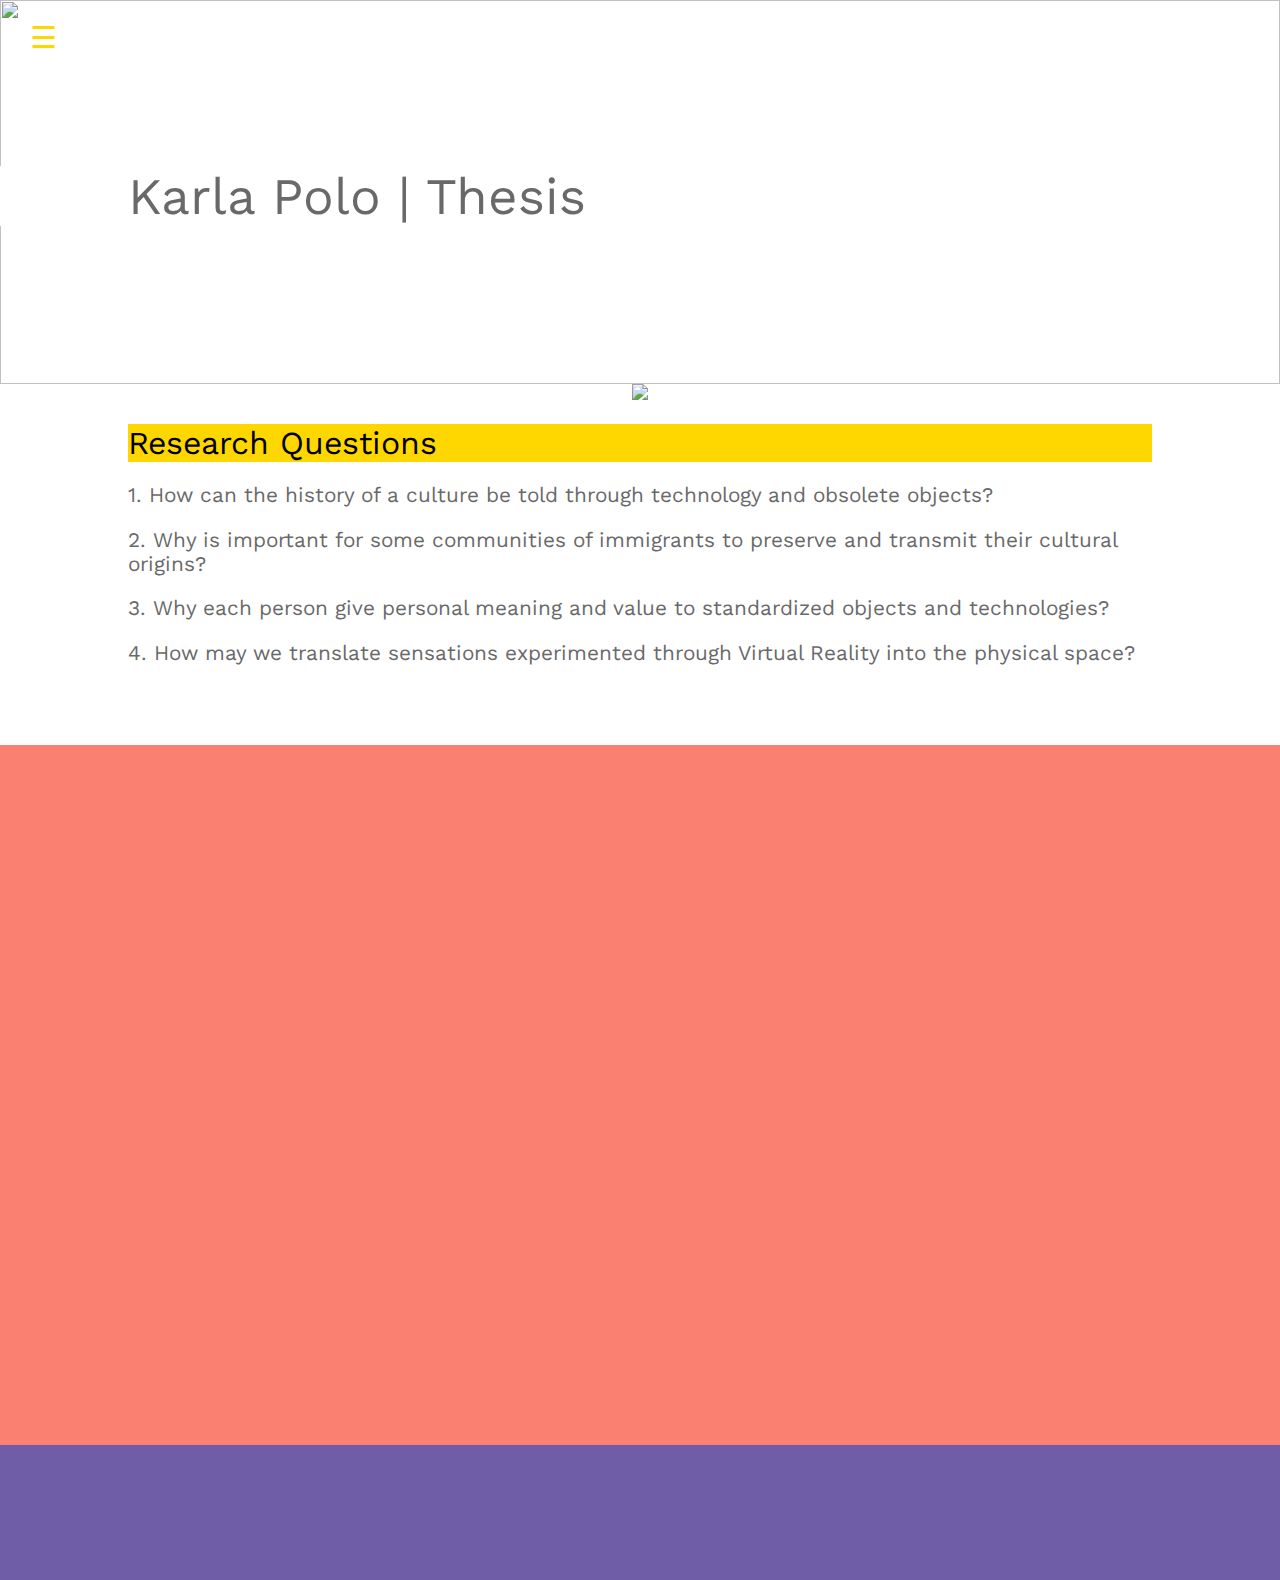
==== index.html @ f6675199 "6:14PM" ====
<!DOCTYPE html>
<html>
<head>
	<title>Karla Polo / Thesis</title>
	<meta charset="utf-8" />
    <meta name="viewport" content="user-scalable=no, initial-scale=1, maximum-scale=1, minimum-scale=1, width=device-width">

	<link rel="stylesheet" href="css/normalize.min.css">
	<link rel="stylesheet" href="css/style.css">


</head>
<body>
	
	<div id="mySideNav" class="sideNav">
		<a id="closeIcon" href="javascript:void(0)" onclick = "closeNav()">&times;</a>
	</div>

	<div id="home">
		<div class="ham-container">
		<span class="hamberguer" style="font-size: 30px; color:gold; cursor: pointer;" onclick="openNav()">&#9776;</span></div>
		<div class="header">
			<span class="big-text">Karla Polo | Thesis</span>
			<img src="images/banner.jpg">
		</div>
		
	</div>

	

	<div id="grid-one" class="grid-one page">
		<div class="grid-one-container">
			<img src="images/grid-01.png">
			<div>
			<div id="rq" class="titles">Research Questions</div>
			<p class="content">1. How can the history of a culture be told through technology and obsolete objects?</p>
			<p class="content">2. Why is important for some communities of immigrants to preserve and transmit their cultural origins?</p>
			<p class="content">3. Why each person give personal meaning and value to standardized objects and technologies?</p>
			<p class="content">4. How may we translate sensations experimented through Virtual Reality into the physical space?</p>
		</div>	 	
		</div>		
	</div>


	<div id="contact" class="contact page">
		<div class="contact-container">	 
			<spam class="big-text t5">CONTACT</spam>		
		</div>		
	</div>

	<footer>
	 
	</footer>


	
	<script type="text/javascript" src="js/main.js"></script>
	
	<script type="text/javascript" src="js/jquery-min.js"></script>
	
	<script src="https://ajax.googleapis.com/ajax/libs/jquery/1.12.4/jquery.min.js"></script>
</body>
</html>

<!-- Credist (Code sources)
	- Menu Bar Code:
		Copyright (c) 2017 by Adam Macias (http://codepen.io/adammacias/pen/WvxVRP) -->
---- css/style.css ----
@import 'https://fonts.googleapis.com/css?family=Work+Sans:300,400,700';
	
	body{
		font-size: 16px;
		font-family: 'Work Sans', sans-serif;
		top: 0;
	}	

	.ham-container{
		position: fixed;
		z-index: 90;
	}
	.hamberguer{
		top: 20px;
		left: 30px;
		position: absolute;
		
	}

	#mySideNav{
	width: 0;
	height: 100vh;
	z-index: 100;
	background-color: black;
	opacity: 0.8;
	display: block;
	position: fixed;
	text-align: center;
	transition: width 1s; 
	overflow-x: hidden;

	}

    #closeIcon{
    position: absolute;
    top: -30px;
    right: 25px;
    font-size: 50px;
    margin-left: 50px;
	}

	.sideNav a{
	text-decoration: none;
	font-size: 1.3em;
	color: white;
	display: block;
	padding: 5px;
	font-family: Work Sans;
	margin-top: 30px;

	}

	.sideNav a:hover{
	color: gold;
	}

/* home page */

	#home{
		width: 100%;
		height: 30vw;
		position: relative;
		text-align: center;


	}

	.header img{
		position: absolute;
		width: 100vw;
		height: 30vw;
		left: 0;
		object-fit: cover;
		object-position:0 30%;
		z-index: 1;

	}

	.fixed{
		position: fixed;
	}

	.big-text{
		font-size: 4vw;
		top: 13vw;
		font-family: 'Work Sans';
		position: absolute;
		color: dimgray;
		z-index: 2;
		left: 0;
		background-color: white;
		/*opacity: 0.5;*/
		padding-left: 10vw;
		padding-right: 1vw;




	}

	.titles{
		font-size: 2em;
		top: 20px;
		font-family: 'Work Sans';
		position: relative;
		color: black;
		width: 80vw;
		margin-left: 10vw;
		text-align: left;
		background-color: gold;
	}
	.content{
		font-size: 1.3em;
		top: 20px;
		font-family: 'Work Sans';
		position: relative;
		color: dimgray;
		width: 80vw;
		margin-left: 10vw;
		text-align: left;

	}


/* team page */
	.grid-one{
		width: 100%;
		height: auto;
		margin-left: 0vw;
		z-index: 1;
		background-color: white;
		position: relative;
		text-align: center;
	}

	.grid-one img{
		width: 90vw;
		height: auto;
	}
	.grid-one-container{
		margin-bottom: 100px;
	}
/* #inspiration page */
	.#inspiration{
		width: 100%;
		height: calc(23vw*3);
		margin-left: 0vw;
		z-index: 1;
		background-color: white;
		position: relative;
		text-align: center;
	}
	.grid-container{
		width: 81vw;
		height: auto;
		margin-left: 9.5vw;
		margin-top: 60px;
		
	}

	.img-grid{
		background-color: gold;
		width: calc(78vw/3);
		height: 18.8vw;
		margin: 0.5vw;
		float: left;
	}
	.grid-container img{
		width: calc(78vw/3);
		height: auto;
		z-index: 1;
	}
	.name-grid {
		width: calc(78vw/3);
		height: 18.8vw;
		z-index: 10;
		position: absolute;
		text-align: left;
		opacity: 0;
	}

	.name-grid:hover{
		opacity: 1;
		cursor: pointer;
	}	

	.name-grid span{
		position: absolute;
		font-size: 24px;
		margin-left: 1vw;
		color: white;
		z-index: 20;
		margin-top: 2vw;
	}

	.back-grid{
		width: calc(78vw/3);
		height: 18.8vw;
		background-color: black;
		opacity: 0.5;
		z-index: 11;
	}

/* aesthetic page */
	.aesthetic{
		width: 100%;
		height: 110vw;
		margin-left: 0vw;
		z-index: 1;
		background-color: white;
		position: relative;
		text-align: center;
	}

	.aesthetic img{
		width: 80vw;
		height: auto;
		margin-left: 1vw;
		padding-top: 50px;
	}

/* refined page */
	.refined{
		width: 100%;
		height: 110vw;
		margin-left: 0vw;
		z-index: 1;
		background-color: white;
		position: relative;
		text-align: center;
	}

	.refined img{
		width: 80vw;
		height: auto;
		margin-left: 1vw;
		padding-top: 50px;
	}


/* contact page */
	.contact{
		width: 100%;
		height: 700px;
		margin-left: 0vw;
		z-index: 1;
		background-color: salmon;
		position: relative;
		text-align: center;
	}



/* menu page */
	.menubar{
		background-color: #f8f7fb;
		width: 100vw;
		height: 50px;
		margin-left: 0;
		margin-top: -50px;
		opacity: 0.7;
		z-index: 10;
		
	}

	.fixed{
		position: fixed;
		top: 50px;
		width: 100%;
		opacity: 0.9;

	}
	.menubar nav{
		align-content: center;
		text-decoration: none;
		text-align: center;
		list-style-type: none;
		padding-top: 11px;
		width: 70vw;
		height: 50px;
		margin-left: 15vw;
		margin-top: -50px;
		z-index: 20; 

	}

	.menubar nav li{
		position: relative;
		display: inline-block;
		padding-left: 1vw;
		padding-right: 1vw;

	}


	.submenu{
		text-decoration: none;
		color: #604B9F;
		background-color: none;
		font-size: 20px;
		font-family: 'Work Sans', sans-serif;
		padding: 13px;

	}

	.submenu:hover{
		background-color: #604B9F;
		color: white;
		text-decoration: none;
	}

	footer{
		opacity: 0.9;
		width: 100vw;
		height: 15vh;
		bottom: 0;
		position: relative;
		z-index: 30;
		transition: 0.5s;
		background-color: #604B9F;
		
	}


	.purple{
		background-color: #604B9F;
		color: white;
		text-decoration: none;
	}


	.t1, .t2, .t3, .t4, .t5 {
		opacity: 0;
		transition: opacity 0.5s;
	}
	.appear{
		opacity: 1;
	}

	.display{
		display: all;
		opacity: 1;
		transition: 0.5s;
	}
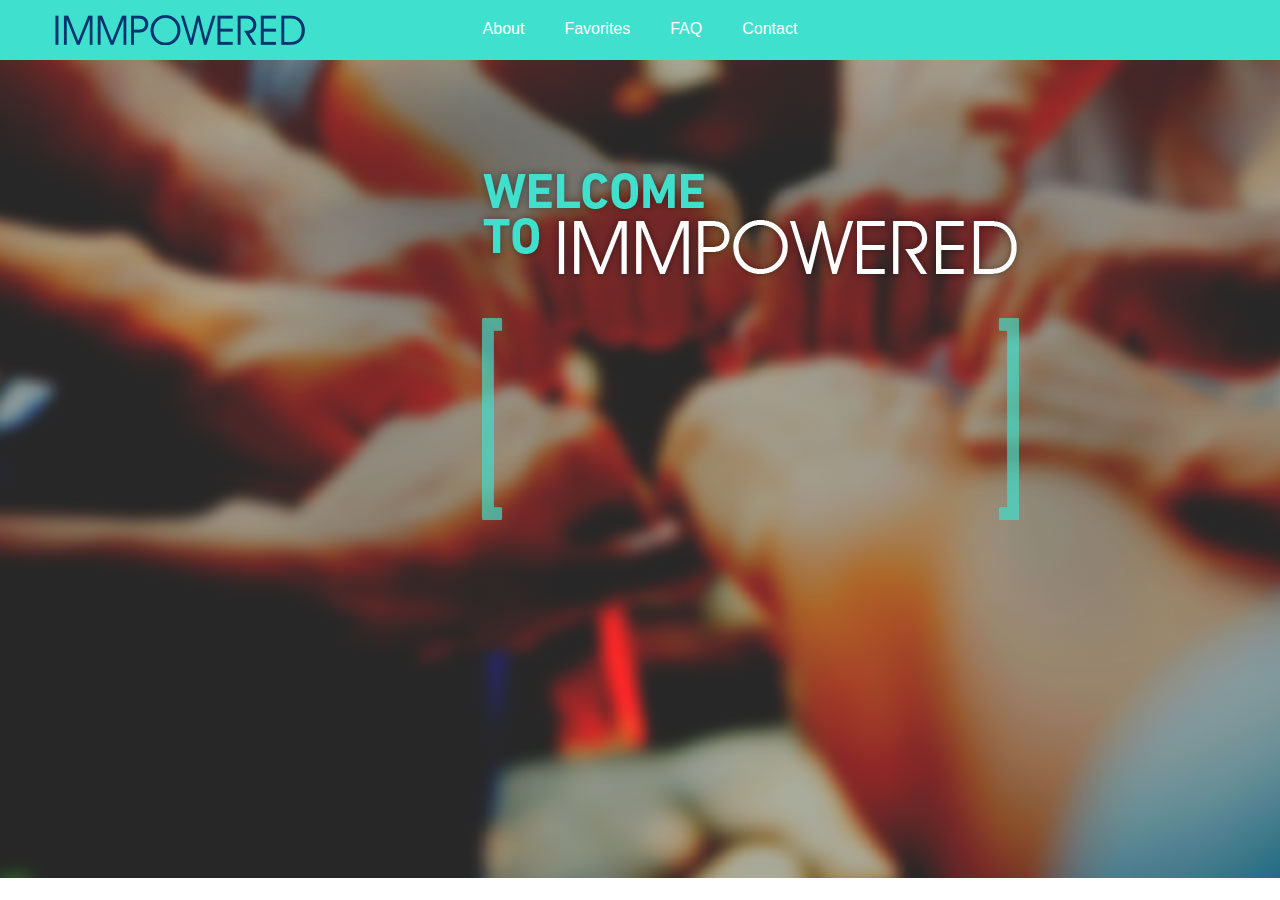
==== commit a12341e9: "Second commit" ====
--- a/index.html
+++ b/index.html
@@ -1,7 +1,7 @@
 <!DOCTYPE html>
 <html>
 <head>
-	<title>Karla Polo / Thesis</title>
+	<title>Immpowered</title>
 	<meta charset="utf-8" />
     <meta name="viewport" content="user-scalable=no, initial-scale=1, maximum-scale=1, minimum-scale=1, width=device-width">
 
@@ -12,41 +12,29 @@
 </head>
 <body>
 	
+	<div id="myTopNav" class="topNav">
+		<div class="ham-container">
+			<span class="hamberguer" style="font-size: 25px; color:white; cursor: pointer;" onclick="openNav()">&#9776;</span>
+		</div>
+		
+		<img id="logo" src="images/logo.png">
+	</div>
+
 	<div id="mySideNav" class="sideNav">
 		<a id="closeIcon" href="javascript:void(0)" onclick = "closeNav()">&times;</a>
 	</div>
 
 	<div id="home">
-		<div class="ham-container">
-		<span class="hamberguer" style="font-size: 30px; color:gold; cursor: pointer;" onclick="openNav()">&#9776;</span></div>
-		<div class="header">
-			<span class="big-text">Karla Polo | Thesis</span>
-			<img src="images/banner.jpg">
-		</div>
+		<img id="back-img" src="images/background.jpg">
 		
 	</div>
 
 	
 
 	<div id="grid-one" class="grid-one page">
-		<div class="grid-one-container">
-			<img src="images/grid-01.png">
-			<div>
-			<div id="rq" class="titles">Research Questions</div>
-			<p class="content">1. How can the history of a culture be told through technology and obsolete objects?</p>
-			<p class="content">2. Why is important for some communities of immigrants to preserve and transmit their cultural origins?</p>
-			<p class="content">3. Why each person give personal meaning and value to standardized objects and technologies?</p>
-			<p class="content">4. How may we translate sensations experimented through Virtual Reality into the physical space?</p>
-		</div>	 	
-		</div>		
+		
 	</div>
 
-
-	<div id="contact" class="contact page">
-		<div class="contact-container">	 
-			<spam class="big-text t5">CONTACT</spam>		
-		</div>		
-	</div>
 
 	<footer>
 	 
--- a/css/style.css
+++ b/css/style.css
@@ -9,13 +9,63 @@
 
 	.ham-container{
 		position: fixed;
-		z-index: 90;
+		z-index: 300;
+		display: none;
 	}
 	.hamberguer{
-		top: 20px;
+		top: 1px;
 		left: 30px;
 		position: absolute;
 		
+	}
+
+	#myTopNav{
+	height: 60px;
+	width: 100vw;
+	position: fixed;
+	background-color: #3FE0CD;
+	text-align: center;
+	z-index: 1;
+	top: 0;
+	
+	}
+
+	#intro-p{
+		max-width: 25vw;
+		font-size: 1em;
+		text-align: left;
+		position: absolute;
+		margin-left: 37.5vw;
+		z-index: 200;		
+		
+	}
+
+	.topNav a{
+		text-decoration: none;
+		font-size: 1em;
+		color: white;
+		display: inline-block;
+		padding: 20px;
+		font-family: Arial;
+		
+	}
+
+	.topNav a:hover{
+		color: gold;
+	}
+
+	#logo{
+		position: absolute;
+		padding: 15px;
+		left: 40px;
+		height: 30px;
+	}
+
+	span{
+		float: right;
+		margin-right: 30px;
+		margin-top: 10px;
+
 	}
 
 	#mySideNav{
@@ -29,6 +79,7 @@
 	text-align: center;
 	transition: width 1s; 
 	overflow-x: hidden;
+	z-index: 399;
 
 	}
 
@@ -89,13 +140,11 @@
 		color: dimgray;
 		z-index: 2;
 		left: 0;
-		background-color: white;
+
 		/*opacity: 0.5;*/
 		padding-left: 10vw;
 		padding-right: 1vw;
-
-
-
+		z-index: 1;
 
 	}
 
@@ -122,224 +171,19 @@
 
 	}
 
+@media screen and (max-width: 500px), screen and (max-device-width: 500px) and (orientation: landscape), screen and (max-device-height: 500px) and (orientation: landscape){
 
-/* team page */
-	.grid-one{
-		width: 100%;
-		height: auto;
-		margin-left: 0vw;
-		z-index: 1;
-		background-color: white;
-		position: relative;
-		text-align: center;
+	.ham-container{
+		display: inline-block;
+		left: 0;
 	}
+		.topNav a{
+		display: none;
 
-	.grid-one img{
-		width: 90vw;
-		height: auto;
-	}
-	.grid-one-container{
-		margin-bottom: 100px;
-	}
-/* #inspiration page */
-	.#inspiration{
-		width: 100%;
-		height: calc(23vw*3);
-		margin-left: 0vw;
-		z-index: 1;
-		background-color: white;
-		position: relative;
-		text-align: center;
-	}
-	.grid-container{
-		width: 81vw;
-		height: auto;
-		margin-left: 9.5vw;
-		margin-top: 60px;
 		
 	}
 
-	.img-grid{
-		background-color: gold;
-		width: calc(78vw/3);
-		height: 18.8vw;
-		margin: 0.5vw;
-		float: left;
+	#logo{
+		display: none;
 	}
-	.grid-container img{
-		width: calc(78vw/3);
-		height: auto;
-		z-index: 1;
-	}
-	.name-grid {
-		width: calc(78vw/3);
-		height: 18.8vw;
-		z-index: 10;
-		position: absolute;
-		text-align: left;
-		opacity: 0;
-	}
-
-	.name-grid:hover{
-		opacity: 1;
-		cursor: pointer;
-	}	
-
-	.name-grid span{
-		position: absolute;
-		font-size: 24px;
-		margin-left: 1vw;
-		color: white;
-		z-index: 20;
-		margin-top: 2vw;
-	}
-
-	.back-grid{
-		width: calc(78vw/3);
-		height: 18.8vw;
-		background-color: black;
-		opacity: 0.5;
-		z-index: 11;
-	}
-
-/* aesthetic page */
-	.aesthetic{
-		width: 100%;
-		height: 110vw;
-		margin-left: 0vw;
-		z-index: 1;
-		background-color: white;
-		position: relative;
-		text-align: center;
-	}
-
-	.aesthetic img{
-		width: 80vw;
-		height: auto;
-		margin-left: 1vw;
-		padding-top: 50px;
-	}
-
-/* refined page */
-	.refined{
-		width: 100%;
-		height: 110vw;
-		margin-left: 0vw;
-		z-index: 1;
-		background-color: white;
-		position: relative;
-		text-align: center;
-	}
-
-	.refined img{
-		width: 80vw;
-		height: auto;
-		margin-left: 1vw;
-		padding-top: 50px;
-	}
-
-
-/* contact page */
-	.contact{
-		width: 100%;
-		height: 700px;
-		margin-left: 0vw;
-		z-index: 1;
-		background-color: salmon;
-		position: relative;
-		text-align: center;
-	}
-
-
-
-/* menu page */
-	.menubar{
-		background-color: #f8f7fb;
-		width: 100vw;
-		height: 50px;
-		margin-left: 0;
-		margin-top: -50px;
-		opacity: 0.7;
-		z-index: 10;
-		
-	}
-
-	.fixed{
-		position: fixed;
-		top: 50px;
-		width: 100%;
-		opacity: 0.9;
-
-	}
-	.menubar nav{
-		align-content: center;
-		text-decoration: none;
-		text-align: center;
-		list-style-type: none;
-		padding-top: 11px;
-		width: 70vw;
-		height: 50px;
-		margin-left: 15vw;
-		margin-top: -50px;
-		z-index: 20; 
-
-	}
-
-	.menubar nav li{
-		position: relative;
-		display: inline-block;
-		padding-left: 1vw;
-		padding-right: 1vw;
-
-	}
-
-
-	.submenu{
-		text-decoration: none;
-		color: #604B9F;
-		background-color: none;
-		font-size: 20px;
-		font-family: 'Work Sans', sans-serif;
-		padding: 13px;
-
-	}
-
-	.submenu:hover{
-		background-color: #604B9F;
-		color: white;
-		text-decoration: none;
-	}
-
-	footer{
-		opacity: 0.9;
-		width: 100vw;
-		height: 15vh;
-		bottom: 0;
-		position: relative;
-		z-index: 30;
-		transition: 0.5s;
-		background-color: #604B9F;
-		
-	}
-
-
-	.purple{
-		background-color: #604B9F;
-		color: white;
-		text-decoration: none;
-	}
-
-
-	.t1, .t2, .t3, .t4, .t5 {
-		opacity: 0;
-		transition: opacity 0.5s;
-	}
-	.appear{
-		opacity: 1;
-	}
-
-	.display{
-		display: all;
-		opacity: 1;
-		transition: 0.5s;
-	}
+}
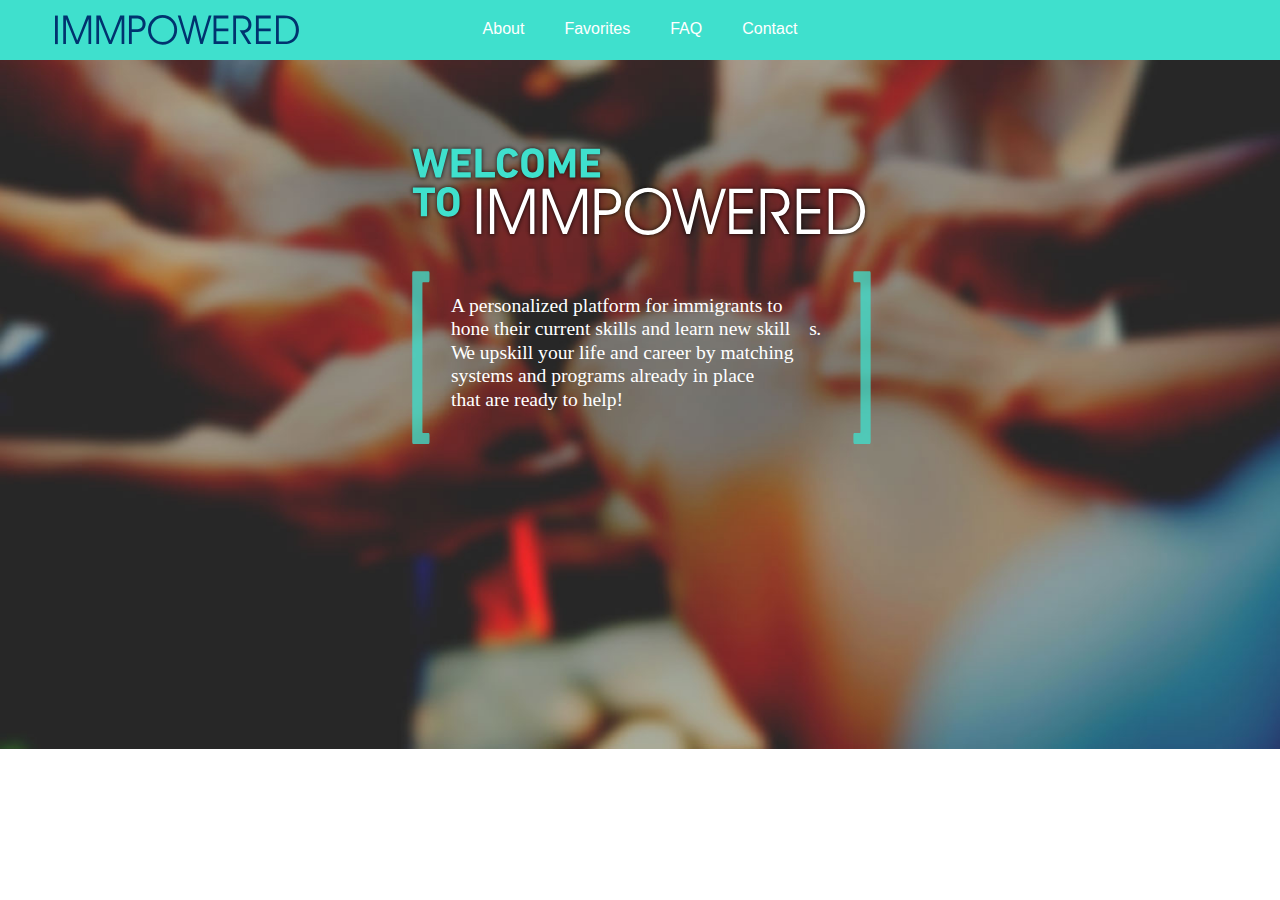
==== commit 73d5a8a0: "10:52" ====
--- a/index.html
+++ b/index.html
@@ -17,7 +17,7 @@
 			<span class="hamberguer" style="font-size: 25px; color:white; cursor: pointer;" onclick="openNav()">&#9776;</span>
 		</div>
 		
-		<img id="logo" src="images/logo.png">
+		<img id="logo" src="images/logo.svg">
 	</div>
 
 	<div id="mySideNav" class="sideNav">
@@ -25,7 +25,9 @@
 	</div>
 
 	<div id="home">
-		<img id="back-img" src="images/background.jpg">
+		
+		<img id="back-img" src="images/background2.jpg">
+		<img id="back-img" src="images/background.svg">
 		
 	</div>
 
--- a/css/style.css
+++ b/css/style.css
@@ -18,6 +18,15 @@
 		position: absolute;
 		
 	}
+	#back-img{
+		width: 100vw;
+		max-height: 100vh;
+		object-fit: cover;
+		object-position:0 0%;
+		position: absolute;
+		left: 0;
+	}
+
 
 	#myTopNav{
 	height: 60px;
@@ -36,7 +45,8 @@
 		text-align: left;
 		position: absolute;
 		margin-left: 37.5vw;
-		z-index: 200;		
+		z-index: 200;
+
 		
 	}
 
@@ -117,16 +127,6 @@
 
 	}
 
-	.header img{
-		position: absolute;
-		width: 100vw;
-		height: 30vw;
-		left: 0;
-		object-fit: cover;
-		object-position:0 30%;
-		z-index: 1;
-
-	}
 
 	.fixed{
 		position: fixed;
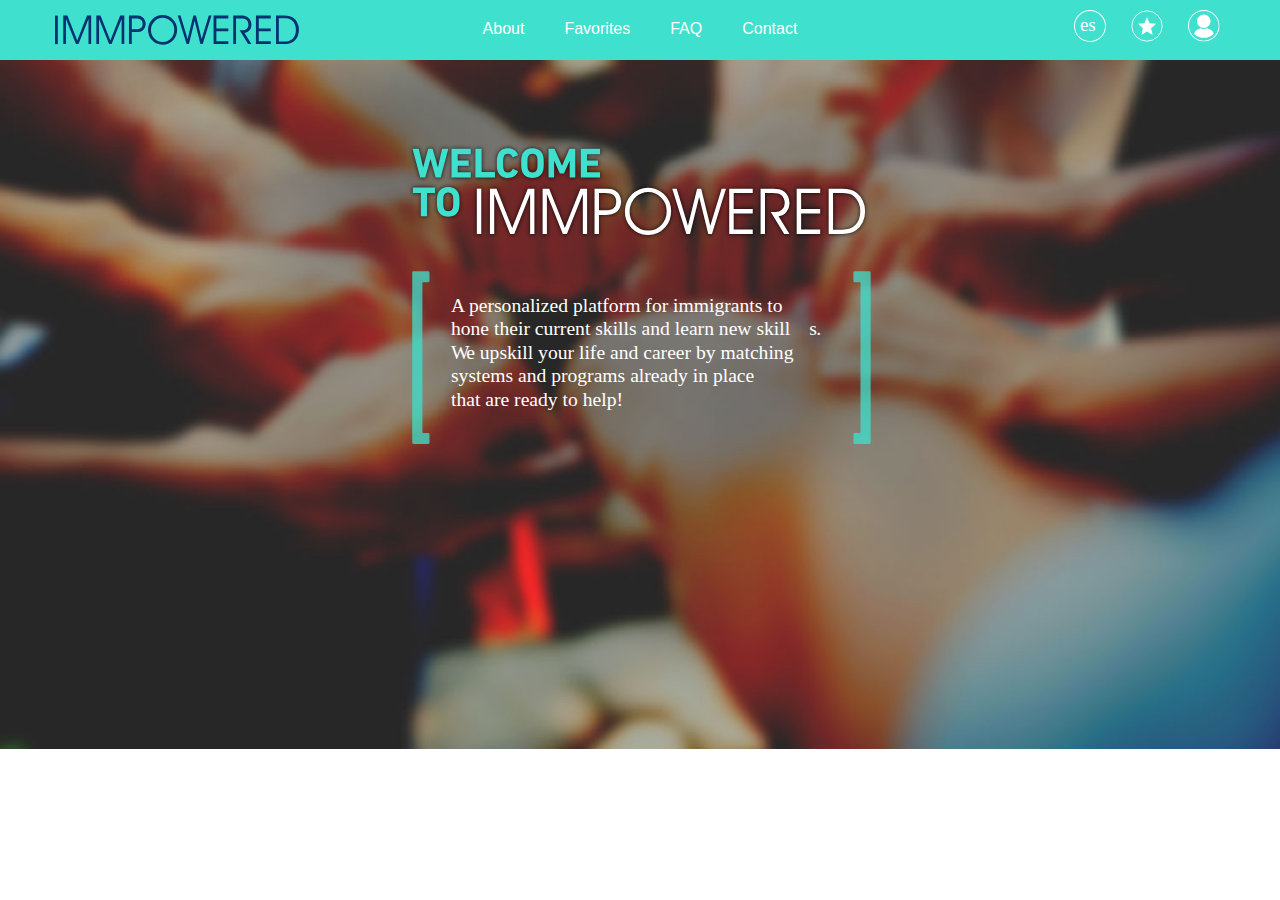
==== commit 141458e2: "11:24" ====
--- a/index.html
+++ b/index.html
@@ -18,6 +18,14 @@
 		</div>
 		
 		<img id="logo" src="images/logo.svg">
+		
+		<div id="icons">
+			<img src="images/lang.svg">
+			<img src="images/star.svg">
+			<img src="images/profile.svg">
+		</div>
+
+
 	</div>
 
 	<div id="mySideNav" class="sideNav">
@@ -26,8 +34,9 @@
 
 	<div id="home">
 		
-		<img id="back-img" src="images/background2.jpg">
-		<img id="back-img" src="images/background.svg">
+		<img class="back-img" src="images/background2.jpg">
+		<img class="back-img" src="images/background.svg">
+		<a href=""><div id="start">START</div></a>
 		
 	</div>
 
--- a/css/style.css
+++ b/css/style.css
@@ -18,7 +18,7 @@
 		position: absolute;
 		
 	}
-	#back-img{
+	.back-img{
 		width: 100vw;
 		max-height: 100vh;
 		object-fit: cover;
@@ -61,7 +61,7 @@
 	}
 
 	.topNav a:hover{
-		color: gold;
+		color: navy;
 	}
 
 	#logo{
@@ -70,6 +70,29 @@
 		left: 40px;
 		height: 30px;
 	}
+
+	#start{
+		z-index: 400;
+		position: absolute;
+		margin-top: 85vh;
+		font-size: 30px;
+		width: 10vw;
+		text-align: center;
+		margin-left: 45vw;
+		color: white;
+		font-style: none;
+		border: solid 3px;
+		border-color: white;
+		padding-top: 3px;
+		padding-bottom: 3px;
+		font-weight: 300;
+	}
+
+	#start:hover{
+		border-color: #3FE0CD;
+		cursor: pointer;
+	}
+
 
 	span{
 		float: right;
@@ -113,7 +136,7 @@
 	}
 
 	.sideNav a:hover{
-	color: gold;
+	color: navy;
 	}
 
 /* home page */
@@ -146,6 +169,25 @@
 		padding-right: 1vw;
 		z-index: 1;
 
+	}
+
+	#icons{
+		position: absolute;
+		z-index: 500;
+		display: inline-block;
+		right: 50px;
+	}
+
+	#icons img{
+		width: 2.5vw;
+		padding: 10px;
+		border: solid 0px;
+		color: white;
+	}
+
+	#icons img:hover{
+		border: solid 3px;
+		padding: 7px;
 	}
 
 	.titles{
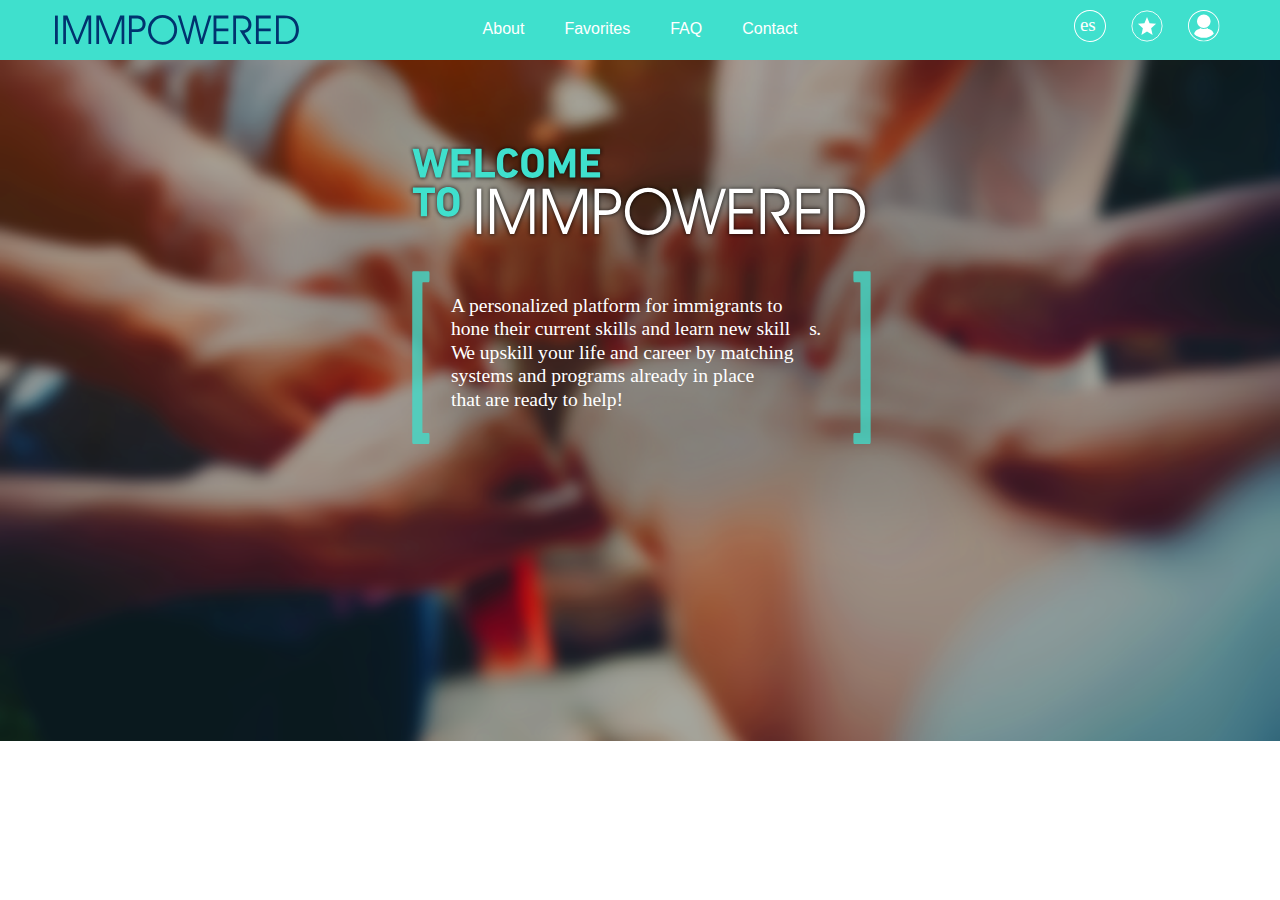
==== commit 6ec6ac4e: "today" ====
--- a/index.html
+++ b/index.html
@@ -34,7 +34,7 @@
 
 	<div id="home">
 		
-		<img class="back-img" src="images/background2.jpg">
+		<img class="back-img" src="images/background.png">
 		<img class="back-img" src="images/background.svg">
 		<a href=""><div id="start">START</div></a>
 		
--- a/css/style.css
+++ b/css/style.css
@@ -201,6 +201,61 @@
 		text-align: left;
 		background-color: gold;
 	}
+
+	#results{
+		width: 45vw;
+		margin-left: 27.5vw;
+		margin-top: 100px;
+		position: relative;
+	}
+
+	.result{
+		
+		background-color: white;
+		box-shadow: 0px 0px 5px #888888;
+		padding-bottom: 4vw;
+		padding-top: 2.5vw;
+		position: relative;
+	}
+
+	.result img{
+		width: 2.5vw;
+		margin-left: 5vw;
+		position: absolute;
+		margin-top: 1vw;
+		cursor: pointer;
+	}	
+
+	.explore{
+		background-color: #3FE0CD;
+		color: white;
+		font-family: 'Roboto', sans-serif;
+		padding: 10px;
+		box-shadow: 1px 1px 2px #888888;
+		position: absolute;
+		cursor: pointer;
+		right: 5vw;
+		bottom:1vw; 
+
+	}
+
+	.title{
+		width: 33vw;
+		margin-left: 5vw;
+		margin-bottom: 20px;
+		color: navy;
+		font-family: 'Roboto', sans-serif;
+		font-size: 1.3em;
+	}
+
+	.result p{
+		width: 30vw;
+		margin-left: 10vw;
+		color: gray;
+		font-family: 'Roboto', sans-serif;
+		font-size: 1.1em;
+	}
+
 	.content{
 		font-size: 1.3em;
 		top: 20px;
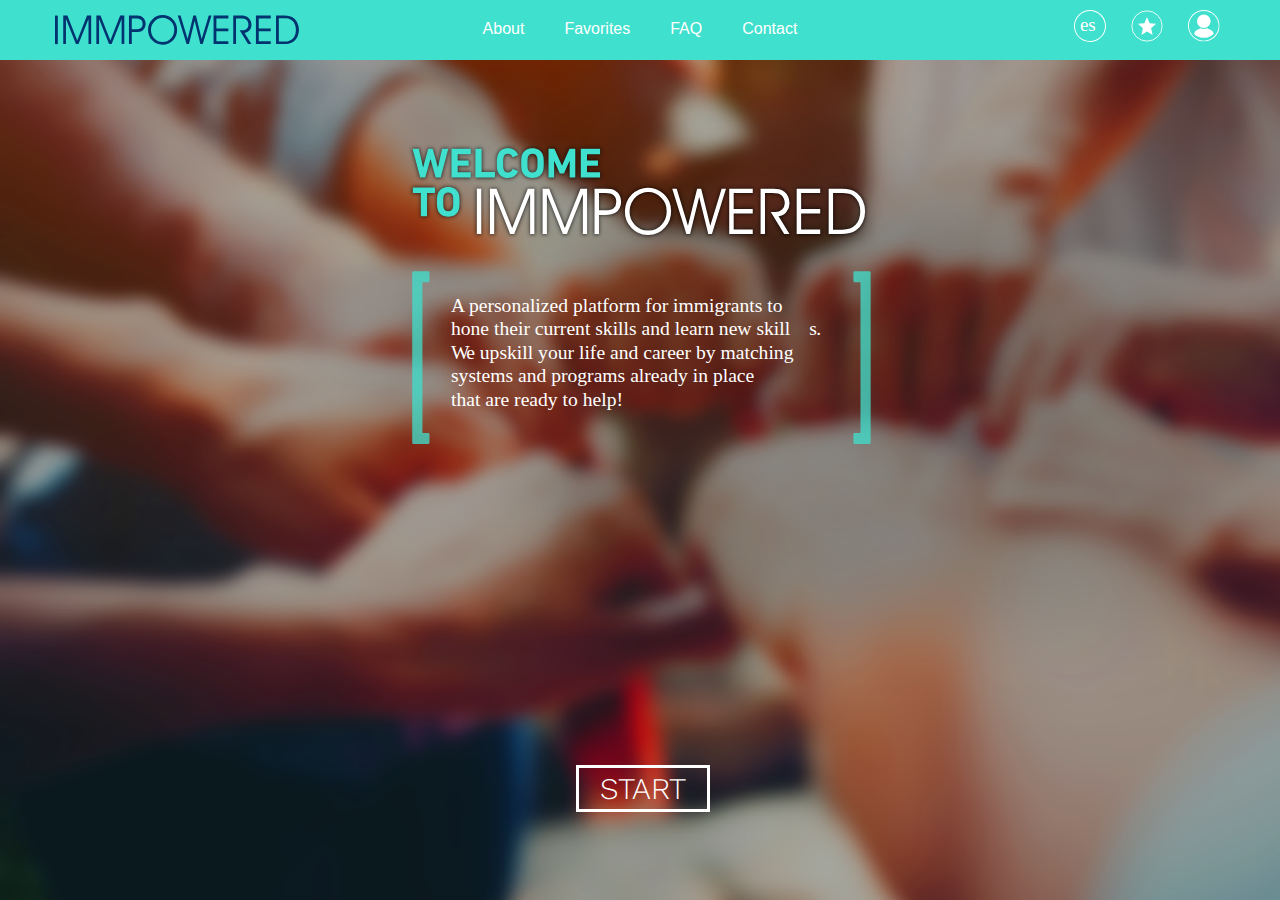
==== commit 5ab68a71: "today2" ====
--- a/index.html
+++ b/index.html
@@ -35,7 +35,7 @@
 	<div id="home">
 		
 		<img class="back-img" src="images/background.png">
-		<img class="back-img" src="images/background.svg">
+		<img class="back-img2" src="images/background.svg">
 		<a href=""><div id="start">START</div></a>
 		
 	</div>
--- a/css/style.css
+++ b/css/style.css
@@ -19,6 +19,15 @@
 		
 	}
 	.back-img{
+		min-width: 100vw;
+		overflow-x: none;
+		height: 100vh;
+		object-fit: cover;
+		object-position:0 0%;
+		position: absolute;
+		left: 0;
+	}
+	.back-img2{
 		width: 100vw;
 		max-height: 100vh;
 		object-fit: cover;
